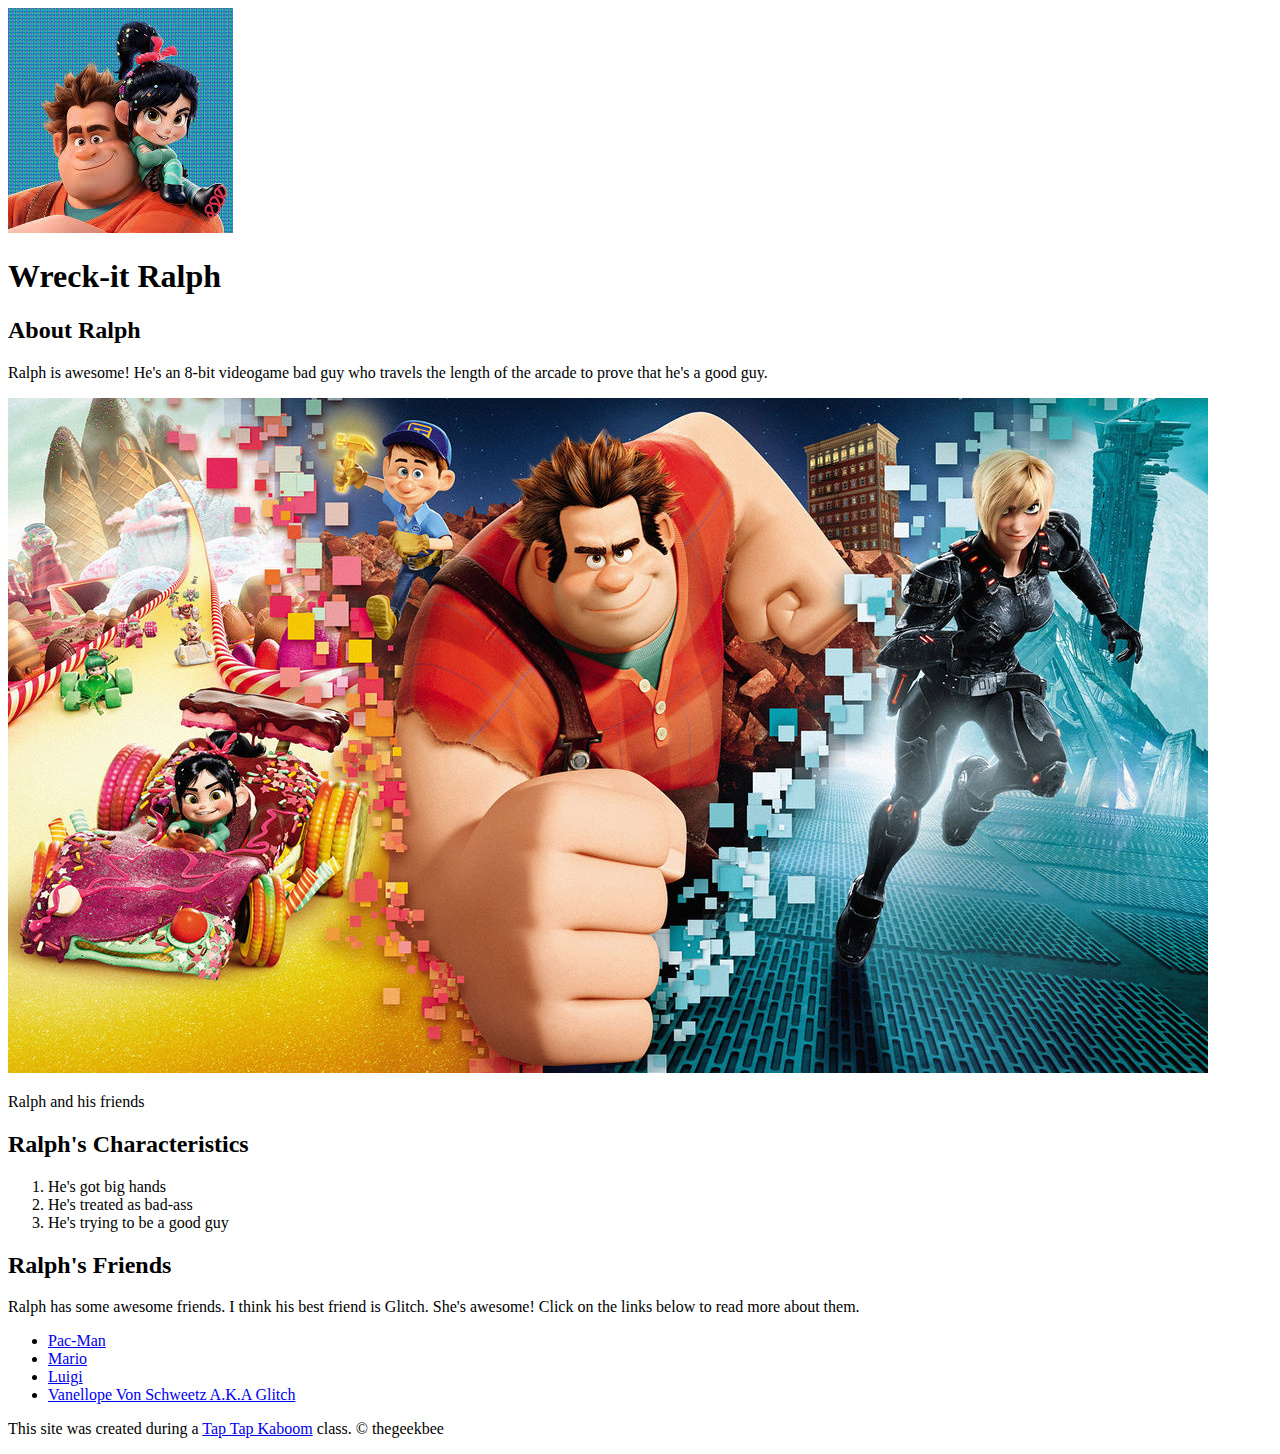
==== index.html @ dfd583ca "Added our character's index.html file and a few images" ====
<!DOCTYPE html>
<html>
<head>
	<title>Wreck-it Ralph</title>
	<link rel="icon" href="img/ralph-avatar.jpg">
</head>
<body>
	<!-- header element -->
	<header>
		<img src="img/ralph-avatar.jpg">
		<h1>Wreck-it Ralph</h1>
	</header>

	<!-- main element -->
	<main>
		<h2>About Ralph</h2>
		<p>Ralph is awesome! He's an 8-bit videogame bad guy who travels the length of the arcade to prove that he's a good guy.</p>
		<img src="img/ralph-big.jpg">
		<p>Ralph and his friends</p>

		<!-- Characteristics -->
		<h2>Ralph's Characteristics</h2>
		<ol>
			<li>He's got big hands</li>
			<li>He's treated as bad-ass</li>
			<li>He's trying to be a good guy</li>
		</ol>

		<!-- Friends -->
		<h2>Ralph's Friends</h2>
		<p>Ralph has some awesome friends. I think his best friend is Glitch. She's awesome! Click on the links below to read more about them.</p>
		<ul>
			<li><a target="_blank" href="https://en.wikipedia.org/wiki/Pac-Man">Pac-Man</a></li>
			<li><a target="_blank" href="https://en.wikipedia.org/wiki/Mario">Mario</a></li>
			<li><a target="_blank" href="https://en.wikipedia.org/wiki/Luigi">Luigi</a></li>
			<li><a target="_blank" href="https://disney.fandom.com/wiki/Vanellope_von_Schweetz">Vanellope Von Schweetz A.K.A Glitch</a></li>
		</ul>
	</main>

	<!-- Footer element -->
	<footer>
		<p>This site was created during a <a target="_blank" href="https://taptapkaboom.com">Tap Tap Kaboom</a> class. &copy; thegeekbee</p>
	</footer>

</body>
</html>
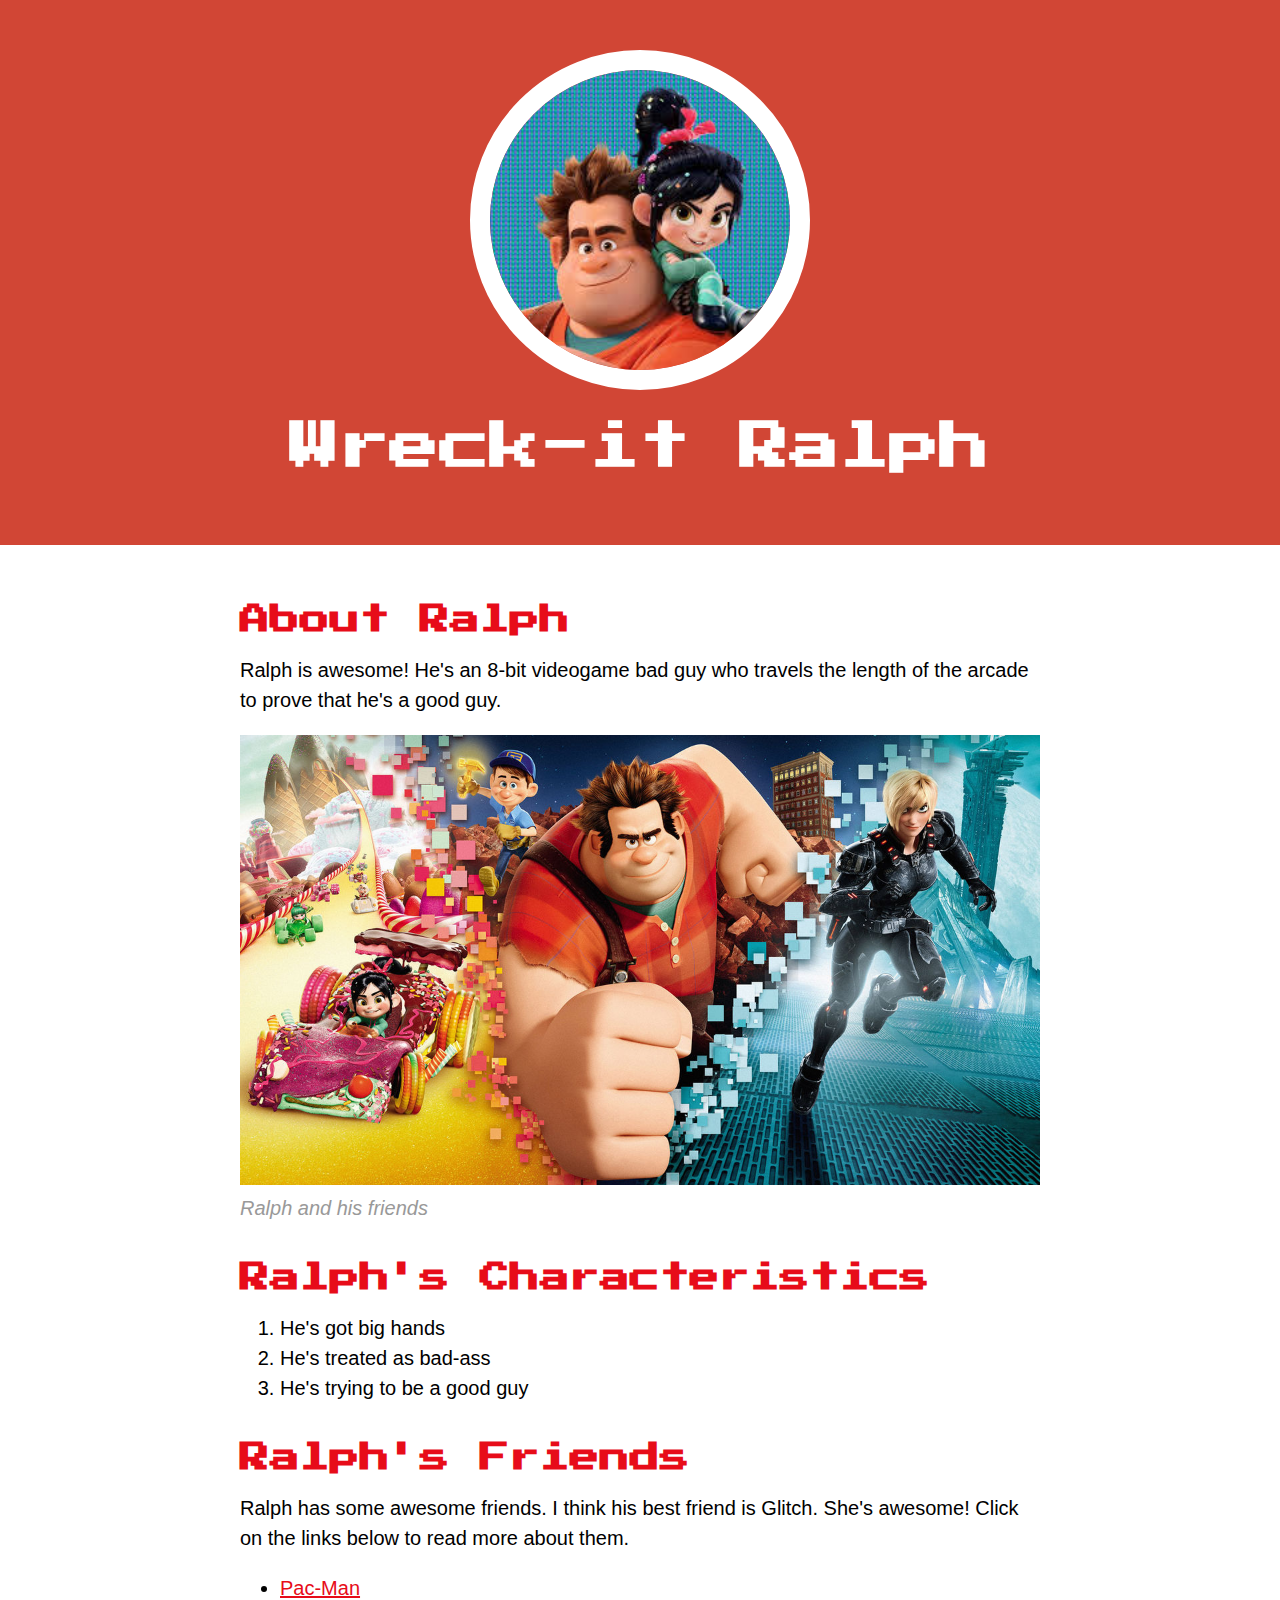
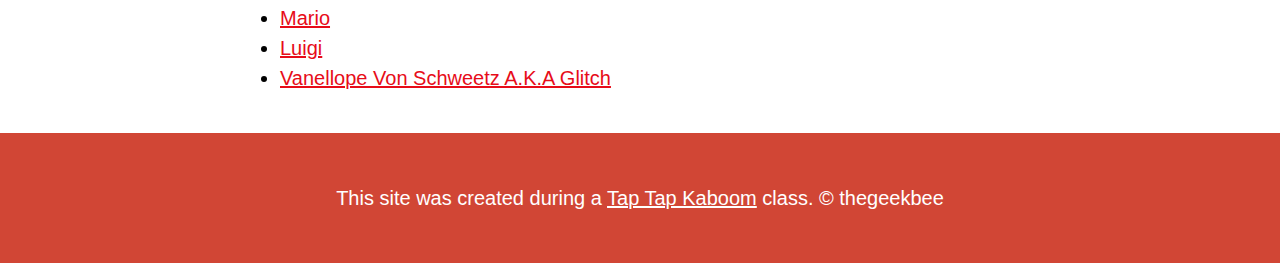
==== commit e73e0ac8: "Wrote the CSS for our character's website and changed some HTML" ====
--- a/index.html
+++ b/index.html
@@ -3,6 +3,8 @@
 <head>
 	<title>Wreck-it Ralph</title>
 	<link rel="icon" href="img/ralph-avatar.jpg">
+	<link href="https://fonts.googleapis.com/css?family=Press+Start+2P&display=swap" rel="stylesheet">
+	<link rel="stylesheet" type="text/css" href="css/hero.css">
 </head>
 <body>
 	<!-- header element -->
@@ -16,7 +18,7 @@
 		<h2>About Ralph</h2>
 		<p>Ralph is awesome! He's an 8-bit videogame bad guy who travels the length of the arcade to prove that he's a good guy.</p>
 		<img src="img/ralph-big.jpg">
-		<p>Ralph and his friends</p>
+		<p class="caption">Ralph and his friends</p>
 
 		<!-- Characteristics -->
 		<h2>Ralph's Characteristics</h2>
--- a/css/hero.css
+++ b/css/hero.css
@@ -0,0 +1,77 @@
+body{
+	margin: 0;
+	font-family: Helvetica, Arial, sans-serif;
+	font-size: 20px;
+	line-height: 30px;
+}
+
+header{
+	background-color: #d14635;
+	text-align: center;
+	padding-top: 50px;
+	padding-bottom: 50px;
+}
+
+h1, h2{
+	font-family: 'Press Start 2P', cursive;
+}
+
+header h1{
+	color: white;
+	font-size: 50px;
+}
+
+header img{
+	border-radius: 170px;
+	width: 300px;
+	border: 20px solid white;
+}
+
+main{
+	max-width: 800px;
+	margin: 0 auto;
+	padding: 20px;
+}
+
+main img{
+	max-width: 100%;
+}
+
+h2{
+	font-size: 30px;
+	color: #e70c19;
+	margin: 40px 0 10px;
+}
+
+a{
+	color: #e70c19;
+}
+a:hover{
+	color: white;
+	background-color: #483a94;
+}
+
+footer{
+	background-color: #d14635;
+	text-align: center;
+	color: white;
+	padding: 50px;
+}
+
+footer p{
+	margin: 0;
+}
+
+footer a{
+	color: white;
+}
+footer a:hover{
+	opacity: .5;
+	background-color: transparent;
+}
+
+p.caption{
+	color: #999999;
+	font-style: italic;
+	margin-top: 0;
+}
